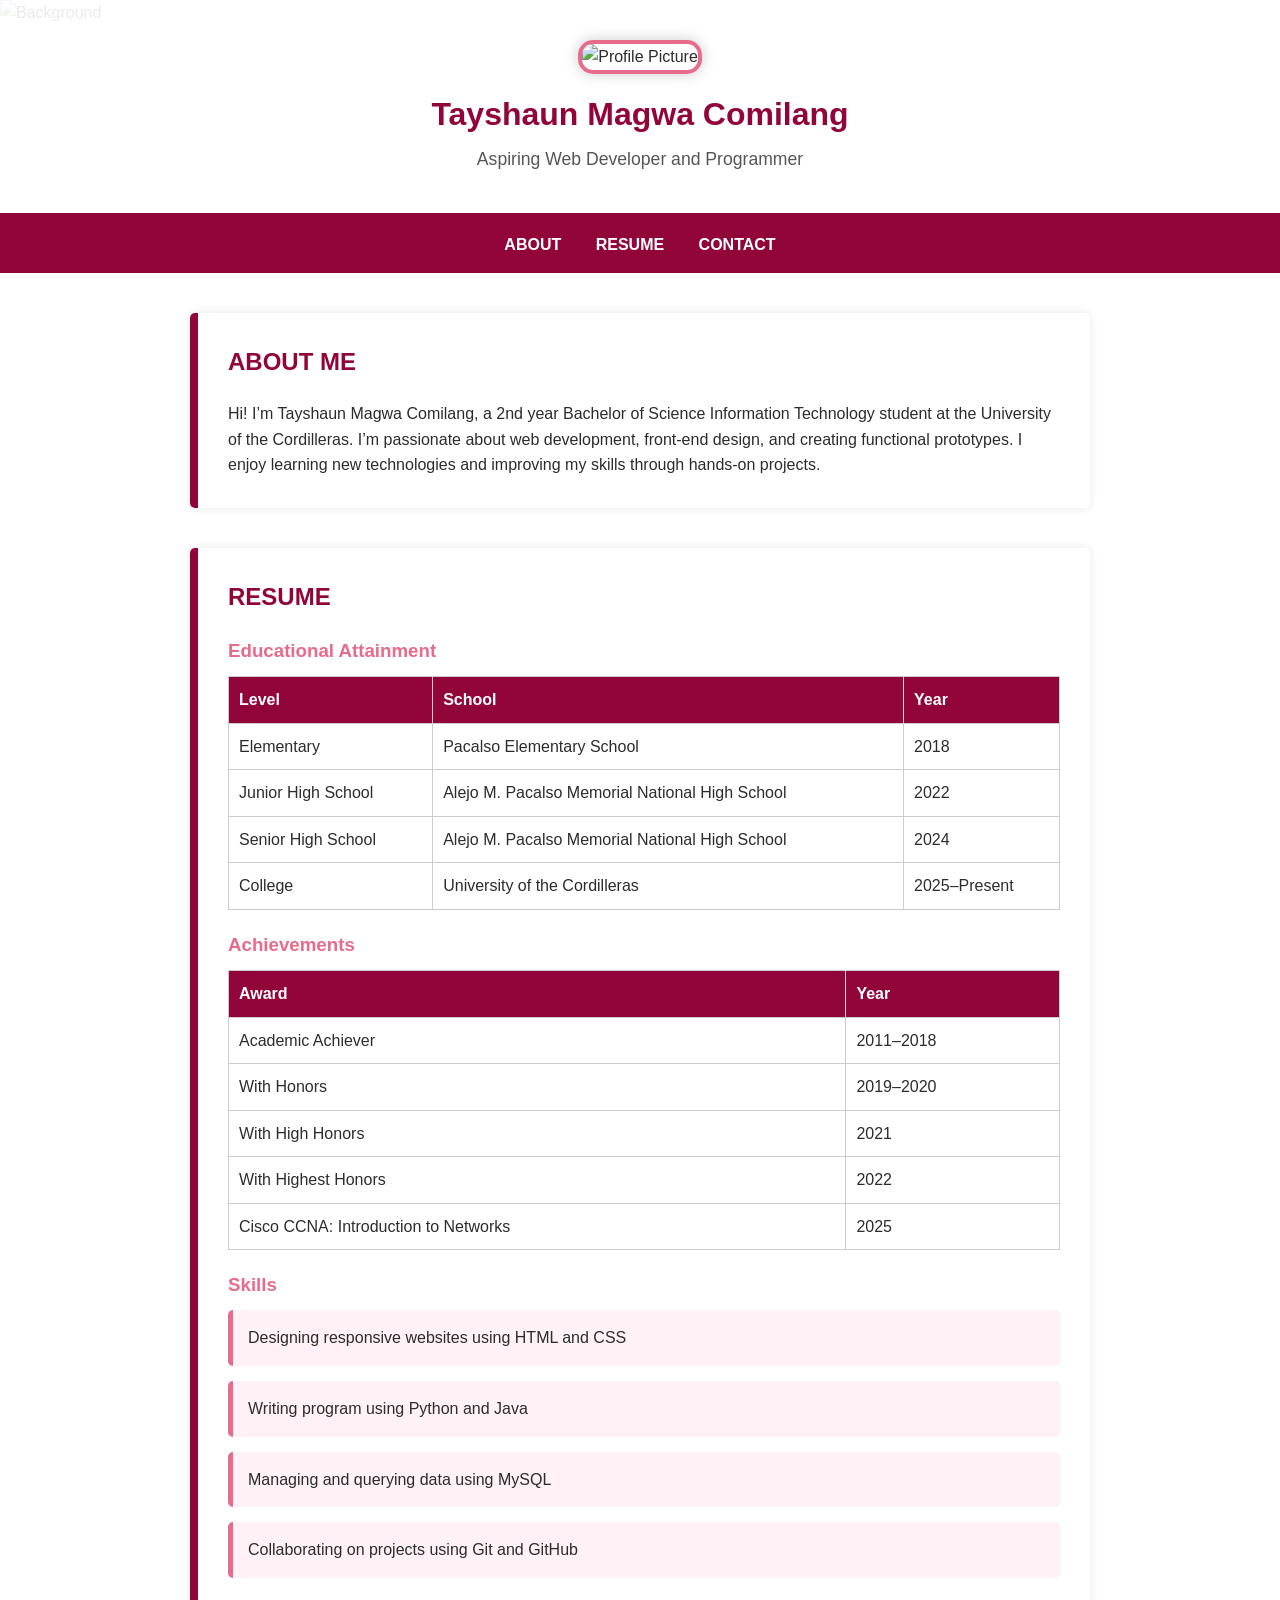
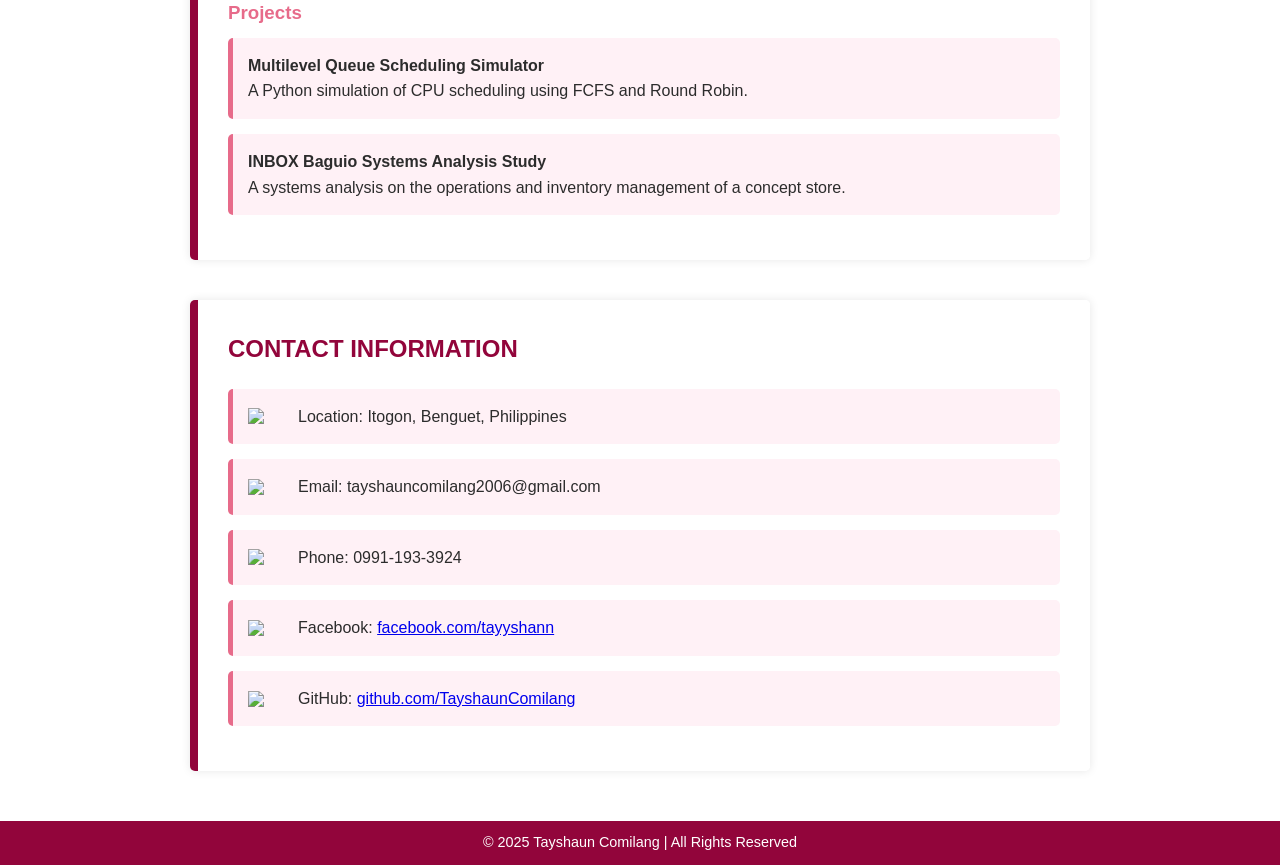
==== index.html @ 893bfd71 "Add index.html, styles.css, and images for GitHub Pages" ====
<!DOCTYPE html>
<html lang="en">
<head>
    <meta charset="UTF-8">
    <meta name="viewport" content="width=device-width, initial-scale=1.0">
    <title>Tayshaun Comilang's Resume</title>
    <link rel="stylesheet" href="style.css">

</head>
<body>

    <div class="background-container">
        <img src="c:\Users\Administrator\Downloads\Background.jpg" alt="Background" class="background-img" />
    </div>
    
    <header>
        <div class="profile-container">
            <img src="c:\Users\Administrator\Downloads\Profile Picture.jfif" alt="Profile Picture" class="profile-pic" />
        </div>

        <h1>Tayshaun Magwa Comilang</h1>   
        <p>Aspiring Web Developer and Programmer</p> 
    </header>
    
    <nav>
        <a href="#about">About</a>
        <a href="#resume">Resume</a>
        <a href="#contact">Contact</a>
    </nav>
    
    <section id="about">
        <h2>About Me</h2>
        <p>     ​​Hi! I’m Tayshaun Magwa Comilang, a 2nd year Bachelor of Science Information Technology student at the University of the Cordilleras. I’m passionate about web development, front-end design, and creating functional prototypes. I enjoy learning new technologies and improving my skills through hands-on projects.</p>
    </section>
    
    <section id="resume">
        <h2>Resume</h2>
        
        <h3>Educational Attainment</h3>
        
        <table>
            <tr>
                <th>Level</th>
                <th>School</th>
                <th>Year</th>
            </tr>
            
            <tr>
                <td>Elementary</td>
                <td>Pacalso Elementary School</td>
                <td>2018</td>
            </tr>
            
            <tr>
                <td>Junior High School</td>
                <td>Alejo M. Pacalso Memorial National High School</td>
                <td>2022</td>
            </tr>
            
            <tr>
                <td>Senior High School</td>
                <td>Alejo M. Pacalso Memorial National High School</td>
                <td>2024</td>
            </tr>
            
            <tr>
                <td>College</td>
                <td>University of the Cordilleras</td>
                <td>2025–Present</td>
            
            </tr>
        </table>
        
        <h3>Achievements</h3>
        <table>
            <tr>
                <th>Award</th>
                <th>Year</th>
            </tr>
            
            <tr>
                <td>Academic Achiever</td>
                <td>2011–2018</td>
            </tr>
            
            <tr>
                <td>With Honors</td>
                <td>2019–2020</td>
            </tr>
            
            <tr>
                <td>With High Honors</td>
                <td>2021</td>
            </tr>
            
            <tr>
                <td>With Highest Honors</td>
                <td>2022</td>
            </tr>
            
            <tr>
                <td>Cisco CCNA: Introduction to Networks</td>
                <td>2025</td>
            </tr>
        </table>
        
        <h3>Skills</h3>
        <div class="skill-item">Designing responsive websites using HTML and CSS</div>
        <div class="skill-item">Writing program using Python and Java</div>
        <div class="skill-item">Managing and querying data using MySQL</div>
        <div class="skill-item">Collaborating on projects using Git and GitHub</div>
        
        <h3>Projects</h3>
        <div class="project-item">
            <h4>Multilevel Queue Scheduling Simulator</h4>
            <p>A Python simulation of CPU scheduling using FCFS and Round Robin.</p>
        </div>
        
        <div class="project-item">
            <h4>INBOX Baguio Systems Analysis Study</h4>
            <p>A systems analysis on the operations and inventory management of a concept store.</p>
        </div>
    
    </section>
    <section id="contact">

        <h2>Contact Information</h2>
        <div class="contact-card">
            <img src="https://cdn-icons-png.flaticon.com/512/684/684908.png" class="icon">
            <p>Location: Itogon, Benguet, Philippines</p>
        </div>
        
        <div class="contact-card">
            <img src="https://cdn-icons-png.flaticon.com/512/732/732200.png" class="icon">
            <p>Email: tayshauncomilang2006@gmail.com</p>
        </div>
        
        <div class="contact-card">
            <img src="https://cdn-icons-png.flaticon.com/512/724/724664.png" class="icon">
            <p>Phone: 0991-193-3924</p>
        </div>
        
        <div class="contact-card">
            <img src="https://cdn-icons-png.flaticon.com/512/5968/5968764.png" class="icon">
            <p>Facebook: <a href="https://www.facebook.com/tayyshann">facebook.com/tayyshann</a></p>
        </div>
        
        <div class="contact-card">
            <img src="https://cdn-icons-png.flaticon.com/512/5968/5968866.png" class="icon">
            <p>GitHub: <a href="https://github.com/TayshaunComilang">github.com/TayshaunComilang</a></p>
        </div>
    </section>
    
    <footer>
        <p>&copy; 2025 Tayshaun Comilang | All Rights Reserved</p>
    </footer>
        
        <script>
        const navLinks = document.querySelectorAll('nav a');
        navLinks.forEach(link => {
            link.addEventListener('click', e => {
                e.preventDefault();
                const target = document.querySelector(link.getAttribute('href'));
                document.querySelectorAll('section').forEach(sec => sec.classList.remove('active'));
                target.classList.add('active');
                target.scrollIntoView({behavior: 'smooth'});
            });
            });
            </script>

</body>
</html>
---- style.css ----
:root {
    --main: #92053b;
    --accent: #e76b8a;
    --bg: #f9f4f6;
    --text: #2c2c2c;
}

* {
    margin: 0;
    padding: 0;
    box-sizing: border-box;
}

body {
    font-family: Verdana, Geneva, sans-serif;
    color: var(--text);
    line-height: 1.6;
}

.background-container {
    position: fixed;
    top: 0;
    left: 0;
    width: 100%;
    height: 100%;
    z-index: -1; 
    overflow: hidden;
}

.background-container .background-img {
    width: 100%;
    height: 100%;
    object-fit: cover; 
}

header {
    text-align: center;
    padding: 40px 20px;
    background: rgba(255, 255, 255, 0.9);
    border-bottom: 4px solid var(--main);
    box-shadow: 0 0 10px rgba(0,0,0,0.1);
}

.profile-container {
    position: relative;
    display: inline-block;
}

.profile-container::before {
    content: '';
    position: absolute;
    top: -10px;
    left: -10px;
    width: 170px;
    height: 170px;
    border-radius: 20px;
    z-index: -1;
}

.profile-pic {
    width: 150px;
    height: 150px;
    object-fit: cover;
    border-radius: 15px;
    border: 4px solid var(--accent);
    box-shadow: 0 0 15px rgba(0,0,0,0.2);
}

header h1 {
    margin-top: 15px;
    color: var(--main);
}

header p {
    font-size: 1.1rem;
    color: #555;
    margin-top: 5px;
}

nav {
    background-color: var(--main);
    padding: 15px;
    text-align: center;
}

nav a {
    color: white;
    margin: 0 15px;
    text-decoration: none;
    font-weight: bold;
    text-transform: uppercase;
    transition: 0.3s;
    cursor: pointer;
}

nav a:hover {
    color: var(--accent);
}

section {
    max-width: 900px;
    margin: 40px auto;
    background: rgba(255,255,255,0.95);
    padding: 30px;
    border-left: 8px solid var(--main);
    border-radius: 5px;
    box-shadow: 0 0 10px rgba(0,0,0,0.1);
    transition: transform 0.3s ease;
}

section.active {
    transform: scale(1.05);
}

section h2 {
    color: var(--main);
    margin-bottom: 20px;
    text-transform: uppercase;
}

section h3 {
    margin-top: 20px;
    margin-bottom: 10px;
    color: var(--accent);
}

table {
    width: 100%;
    border-collapse: collapse;
    margin-bottom: 20px;
}

th, td {
    border: 1px solid #ccc;
    padding: 10px;
    text-align: left;
}

th {
    background-color: var(--main);
    color: white;
}

.project-item, .skill-item, .contact-card {
    padding: 15px;
    background: #fff1f6;
    border-left: 5px solid var(--accent);
    margin-bottom: 15px;
    border-radius: 5px;
    transition: transform 0.2s ease;
}

.project-item:hover, .skill-item:hover, .contact-card:hover {
    transform: scale(1.03);
}

.contact-card {
    display: flex;
    align-items: center;
}

.contact-card img.icon {
    width: 35px;
    margin-right: 15px;
}

footer {
    text-align: center;       
    background: var(--main);
    color: white;
    padding: 10px 15px;       
    margin-top: 50px;
    font-size: 0.9rem;      
}

@media (max-width: 768px) {
    nav a {
        display: block;
        margin: 10px 0;
    }

.contact-card {
    flex-direction: column;
    align-items: flex-start;
}

.contact-card img.icon {
    margin-bottom: 5px;
}
}
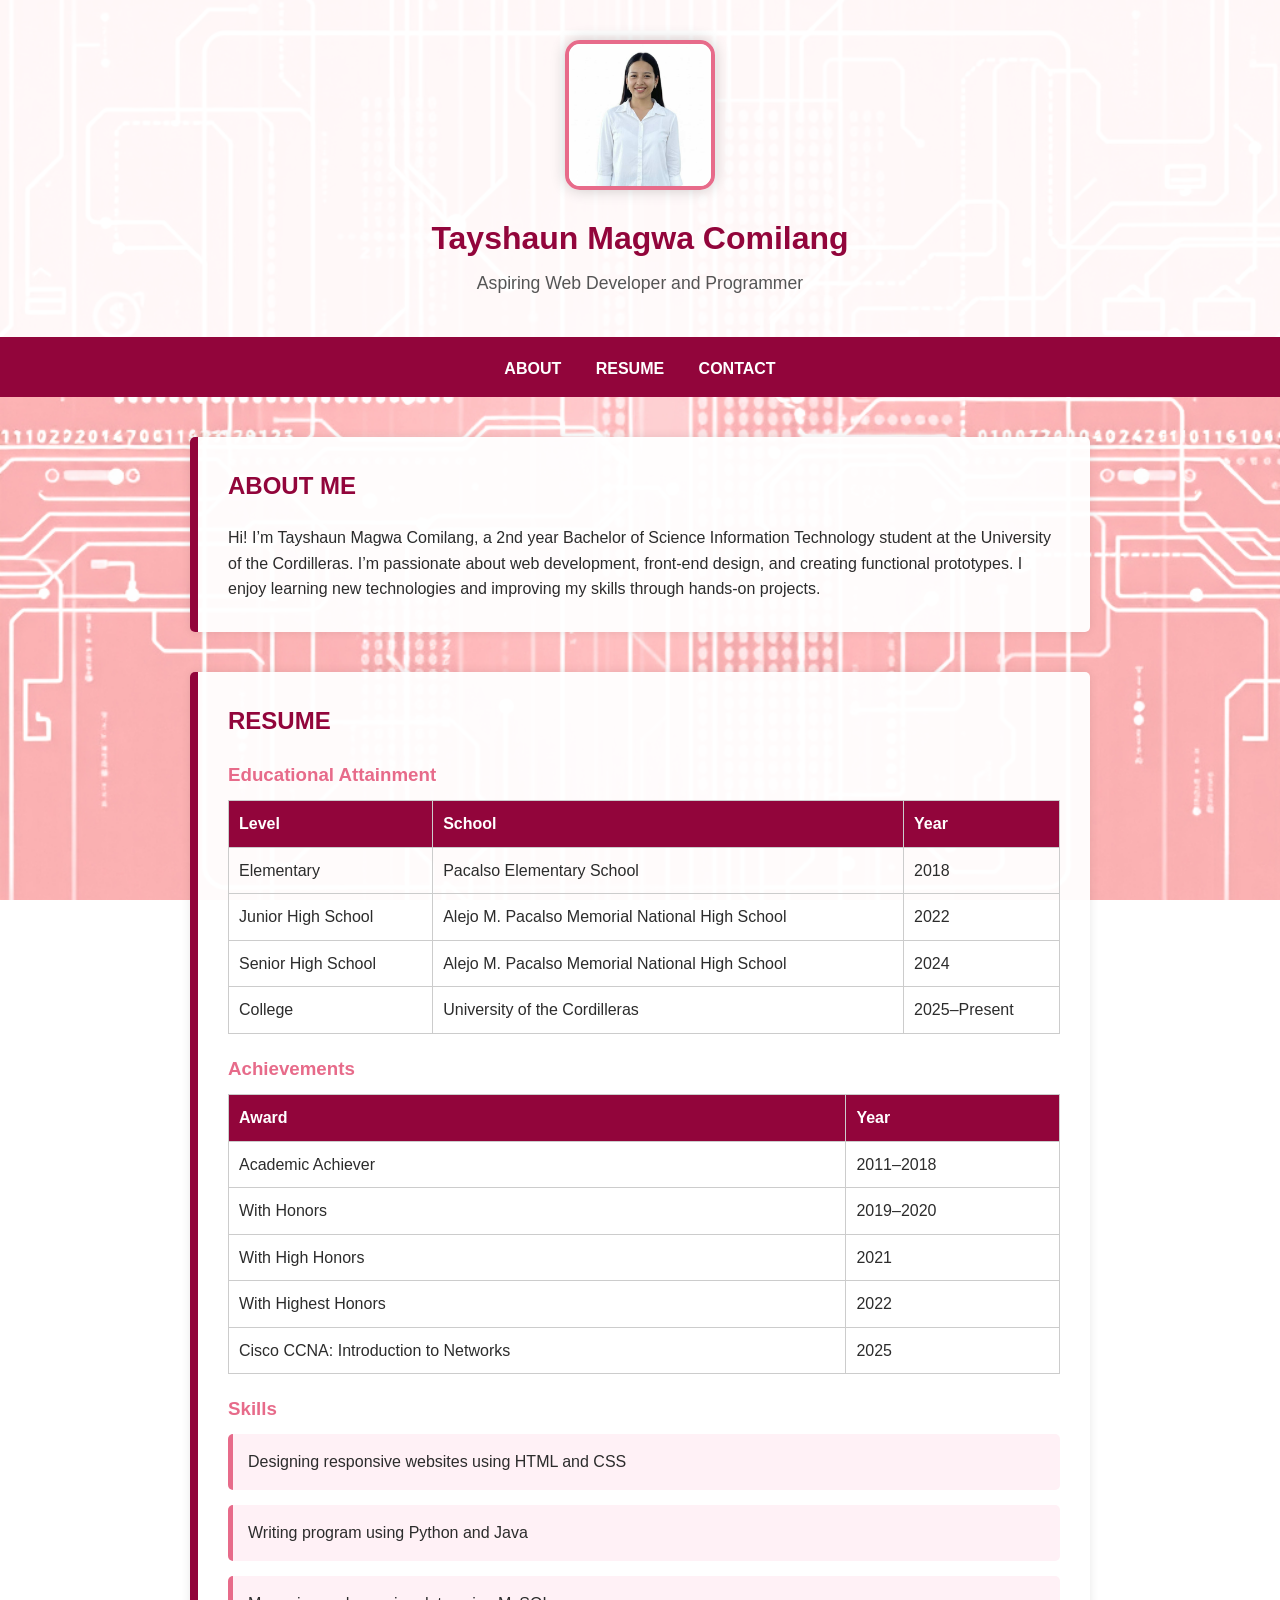
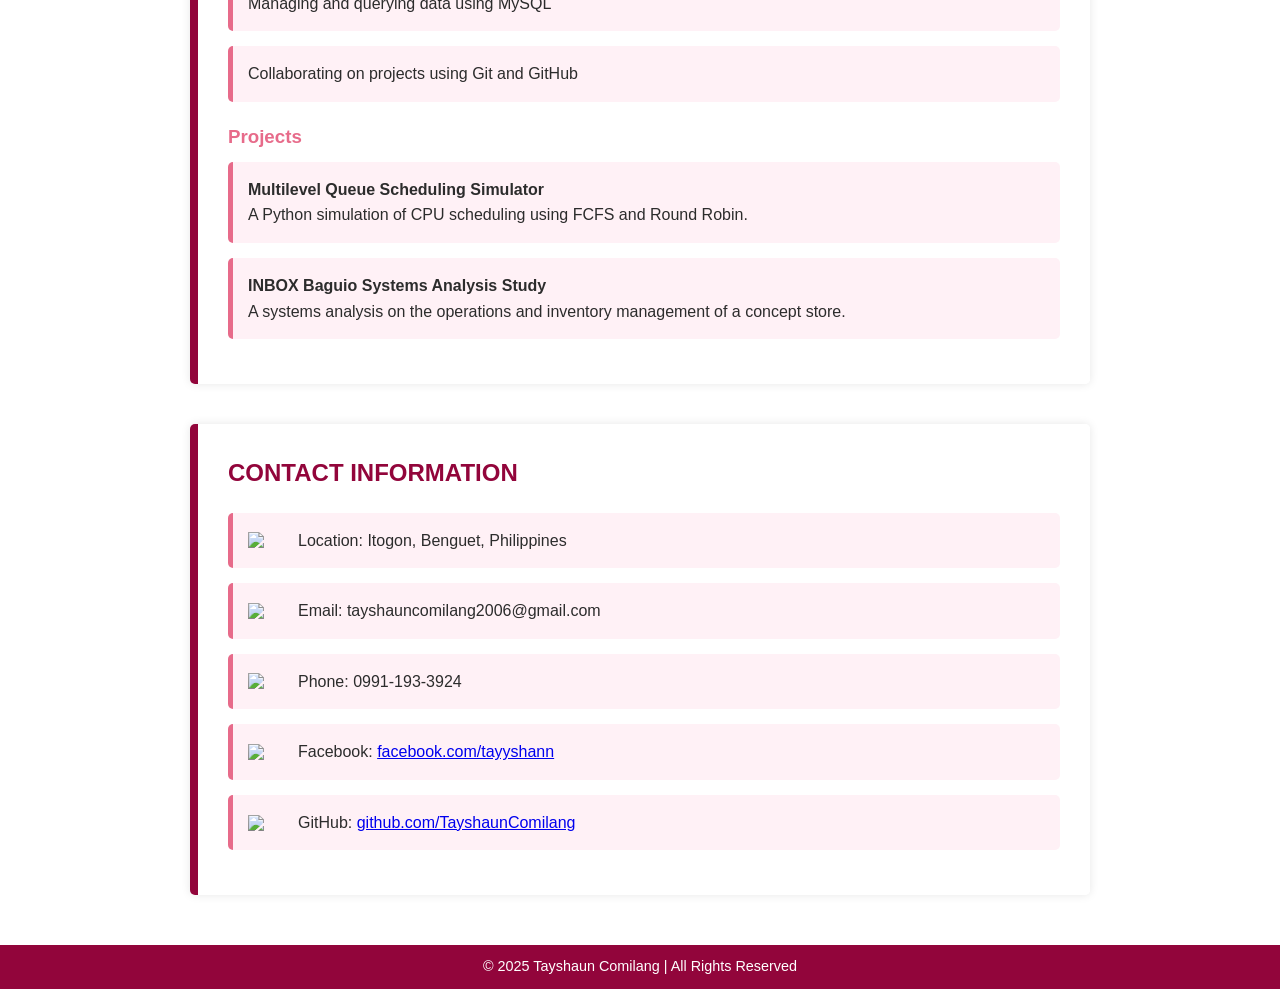
==== commit c0dc1a80: "Add index.html, styles.css, and images for Github Pages" ====
--- a/index.html
+++ b/index.html
@@ -10,12 +10,12 @@
 <body>
 
     <div class="background-container">
-        <img src="c:\Users\Administrator\Downloads\Background.jpg" alt="Background" class="background-img" />
+        <img src="Background.jpg" alt="Background" class="background-img" />
     </div>
     
     <header>
         <div class="profile-container">
-            <img src="c:\Users\Administrator\Downloads\Profile Picture.jfif" alt="Profile Picture" class="profile-pic" />
+            <img src="Profile Picture.jfif" alt="Profile Picture" class="profile-pic" />
         </div>
 
         <h1>Tayshaun Magwa Comilang</h1>   
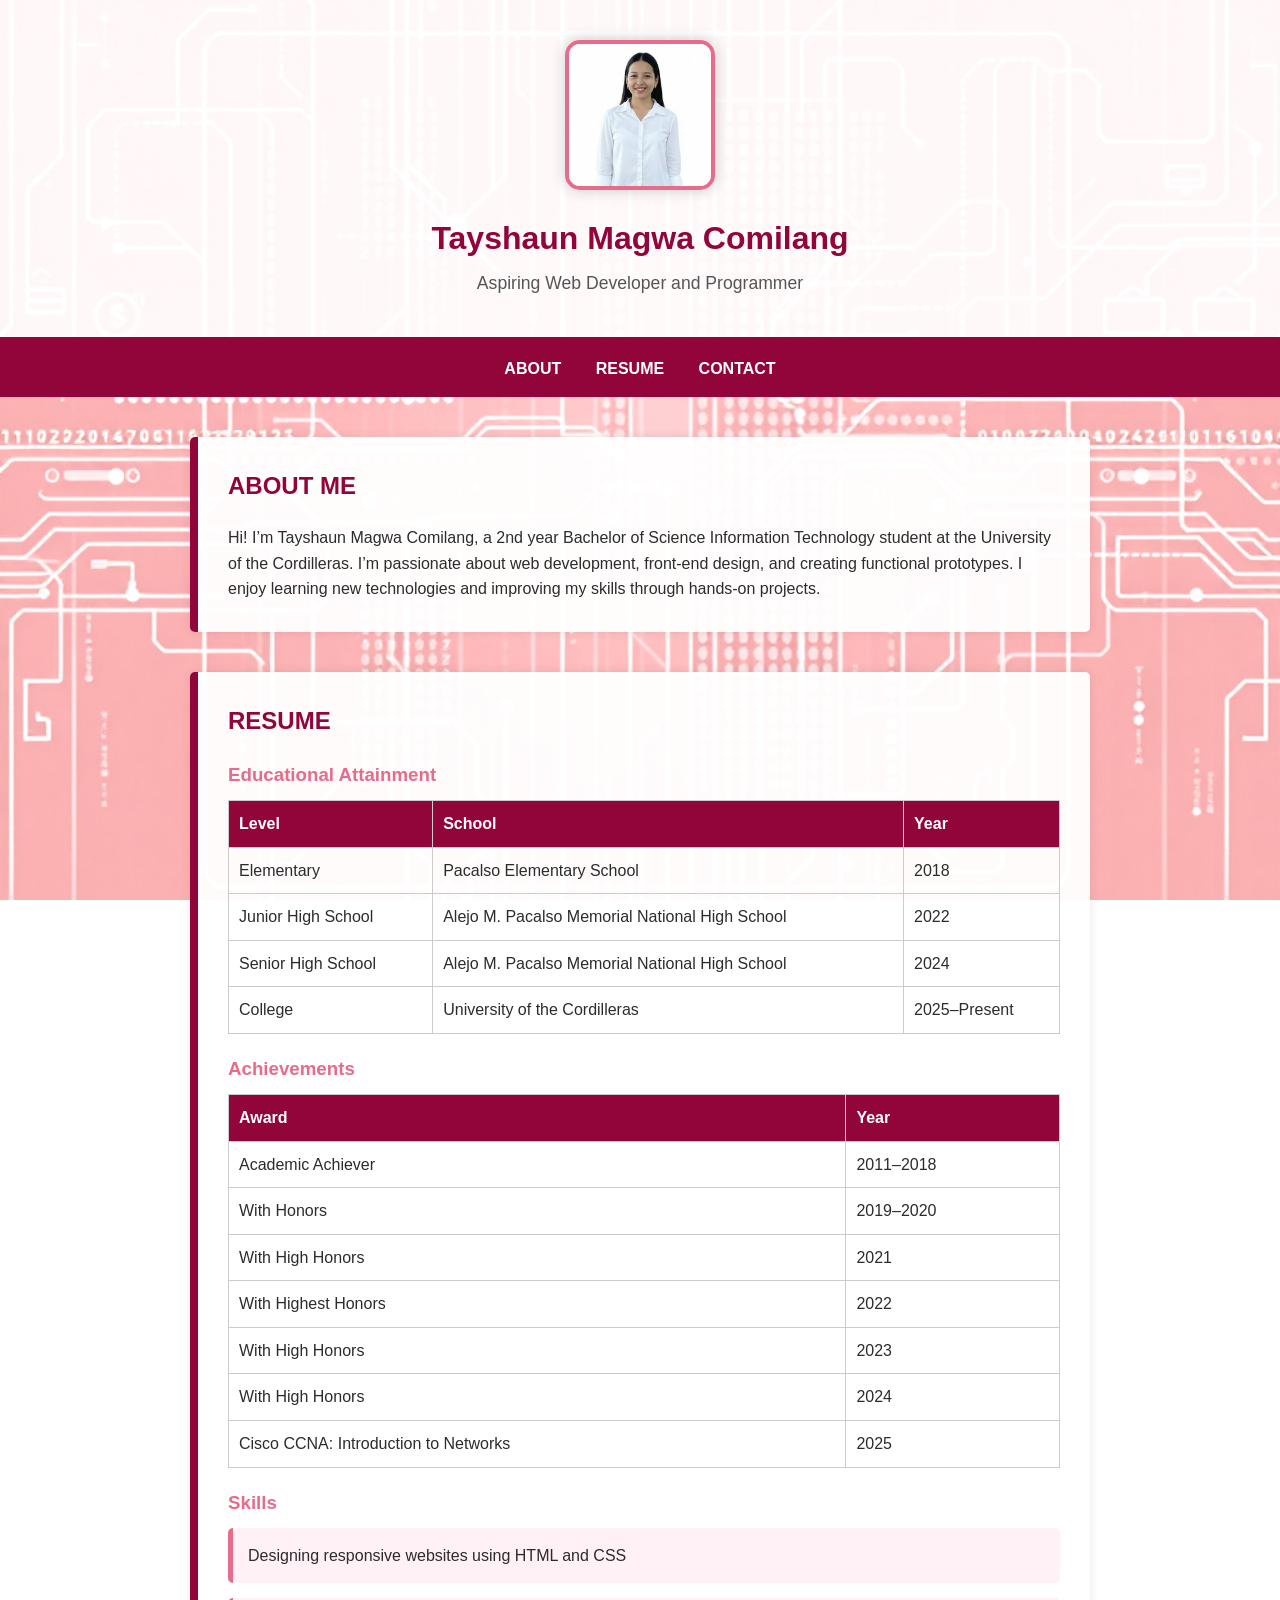
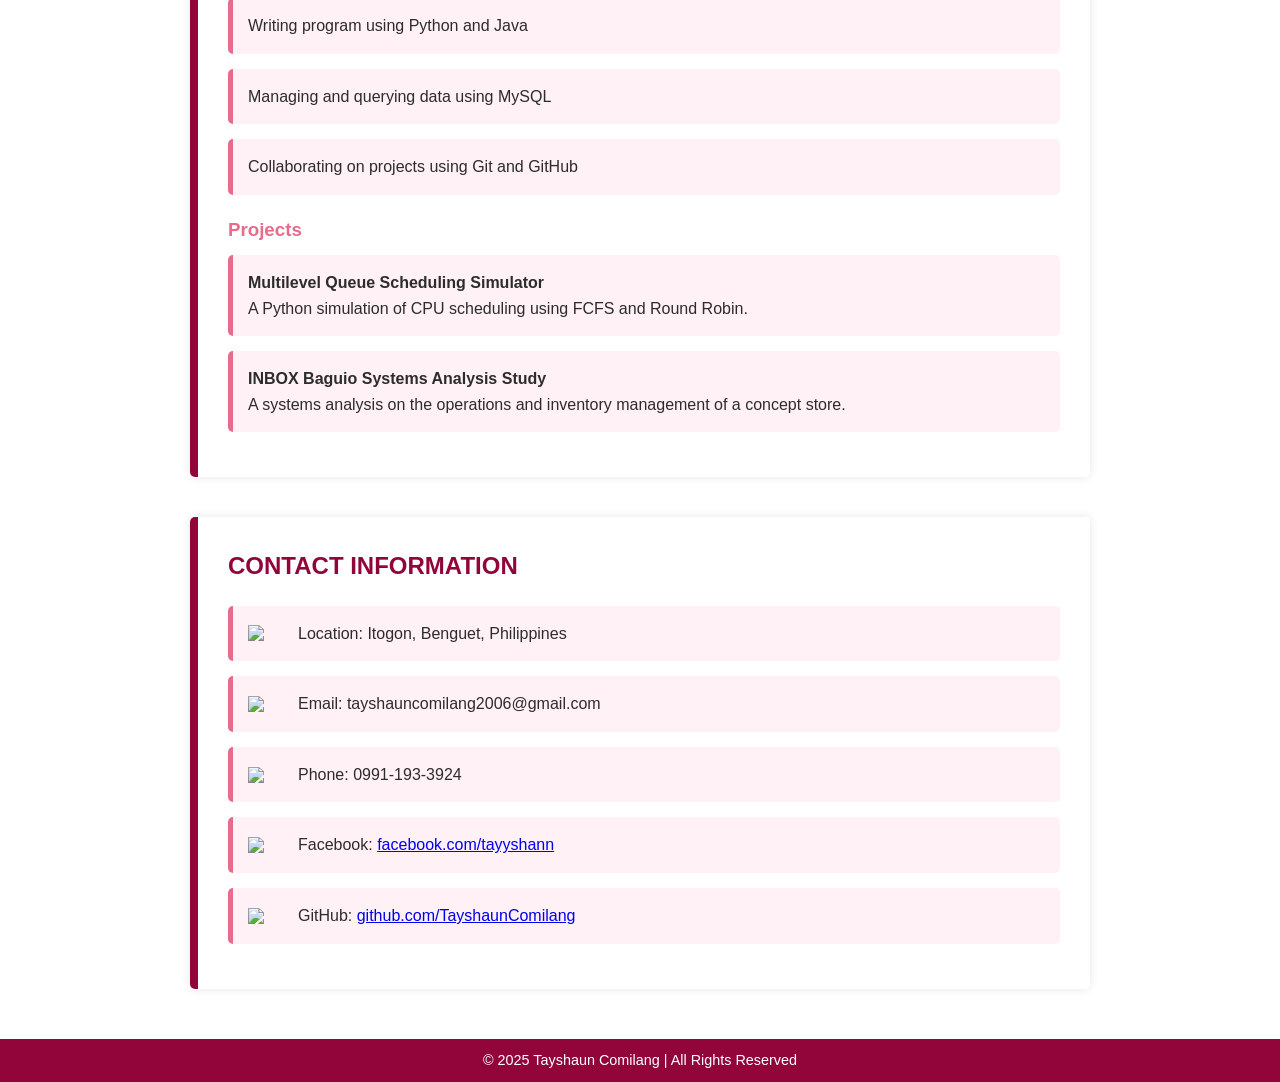
==== commit 695f1c70: "Update index.html" ====
--- a/index.html
+++ b/index.html
@@ -97,6 +97,16 @@
                 <td>With Highest Honors</td>
                 <td>2022</td>
             </tr>
+
+            <tr>
+                <td>With High Honors</td>
+                <td>2023</td>
+            </tr>
+
+            <tr>
+                <td>With High Honors</td>
+                <td>2024</td>
+            </tr>
             
             <tr>
                 <td>Cisco CCNA: Introduction to Networks</td>
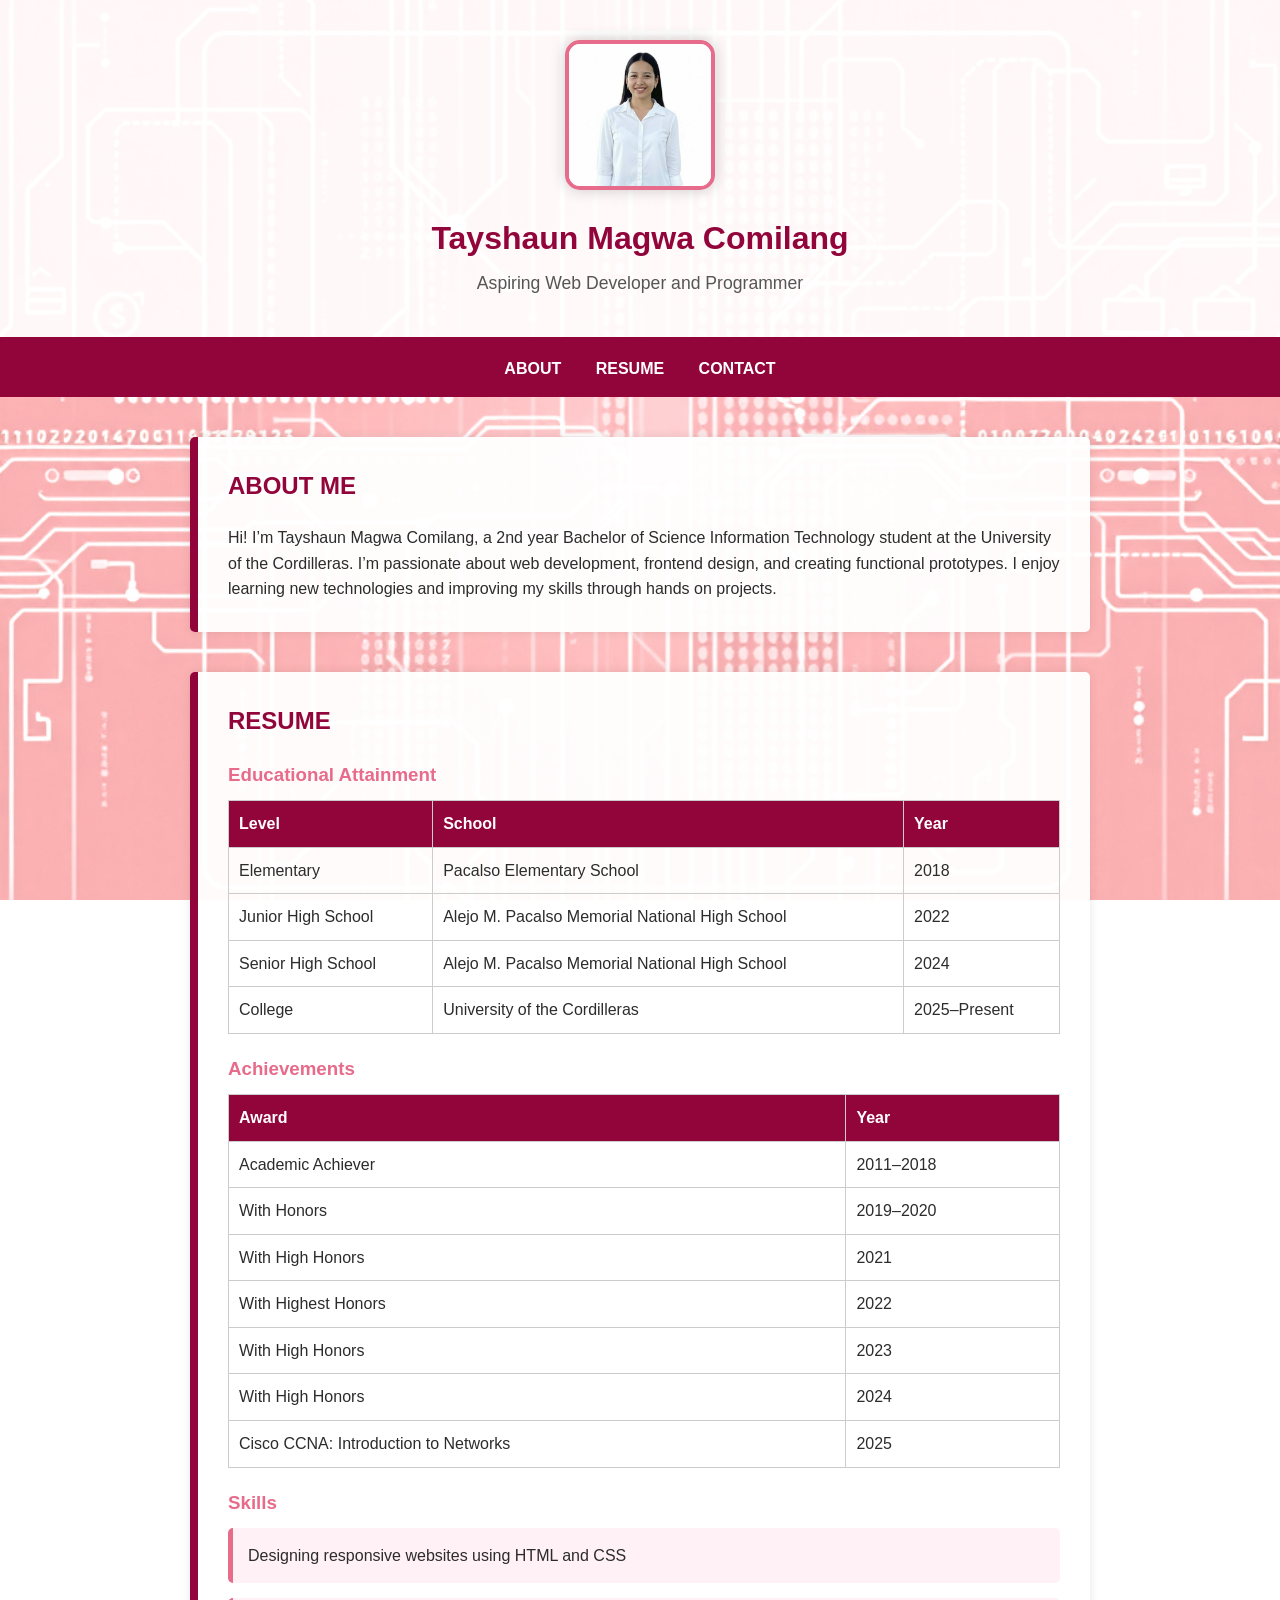
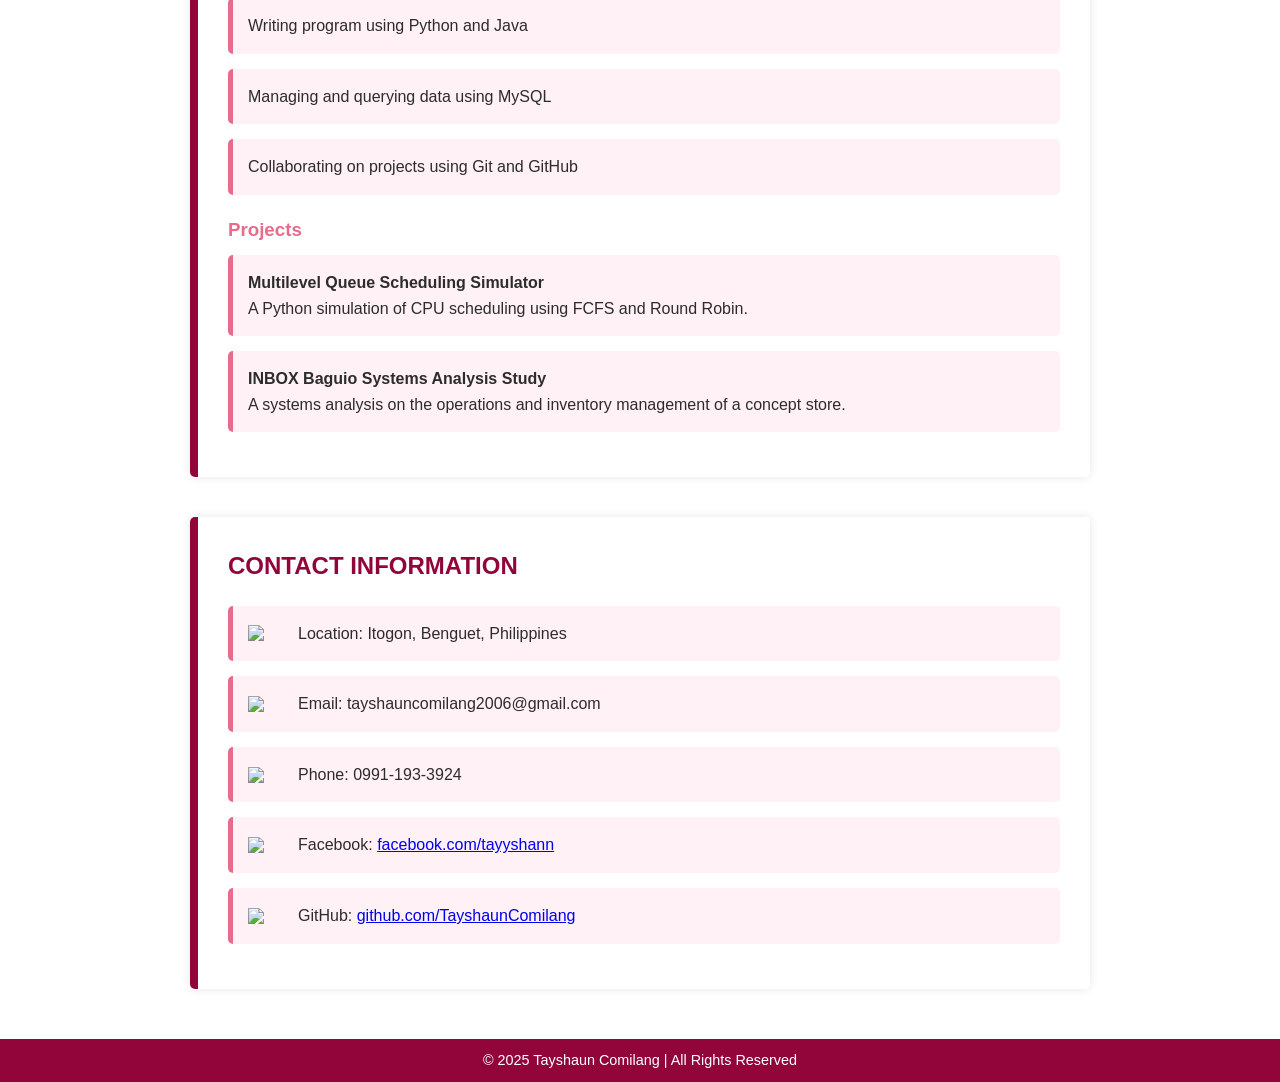
==== commit 178e8bb8: "Update index.html" ====
--- a/index.html
+++ b/index.html
@@ -30,7 +30,7 @@
     
     <section id="about">
         <h2>About Me</h2>
-        <p>     ​​Hi! I’m Tayshaun Magwa Comilang, a 2nd year Bachelor of Science Information Technology student at the University of the Cordilleras. I’m passionate about web development, front-end design, and creating functional prototypes. I enjoy learning new technologies and improving my skills through hands-on projects.</p>
+        <p>     ​​Hi! I’m Tayshaun Magwa Comilang, a 2nd year Bachelor of Science Information Technology student at the University of the Cordilleras. I’m passionate about web development, frontend design, and creating functional prototypes. I enjoy learning new technologies and improving my skills through hands on projects.</p>
     </section>
     
     <section id="resume">
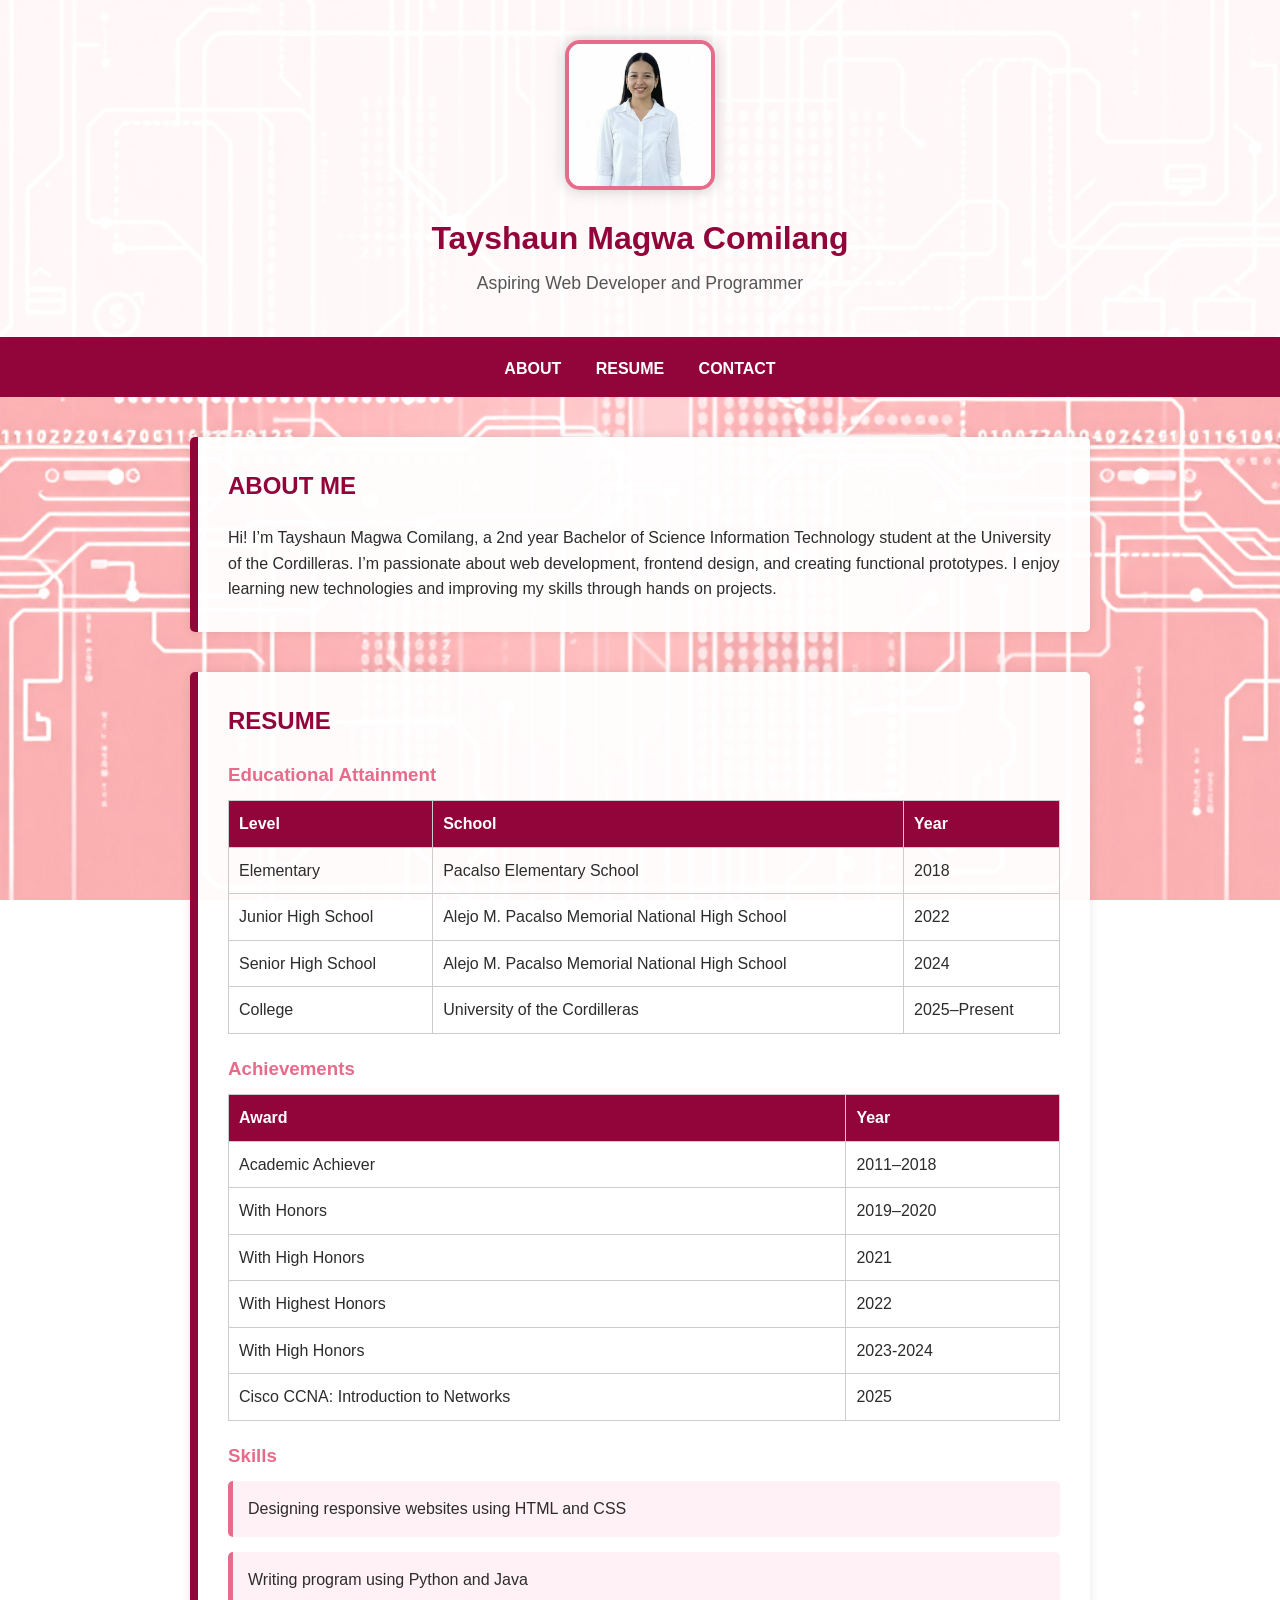
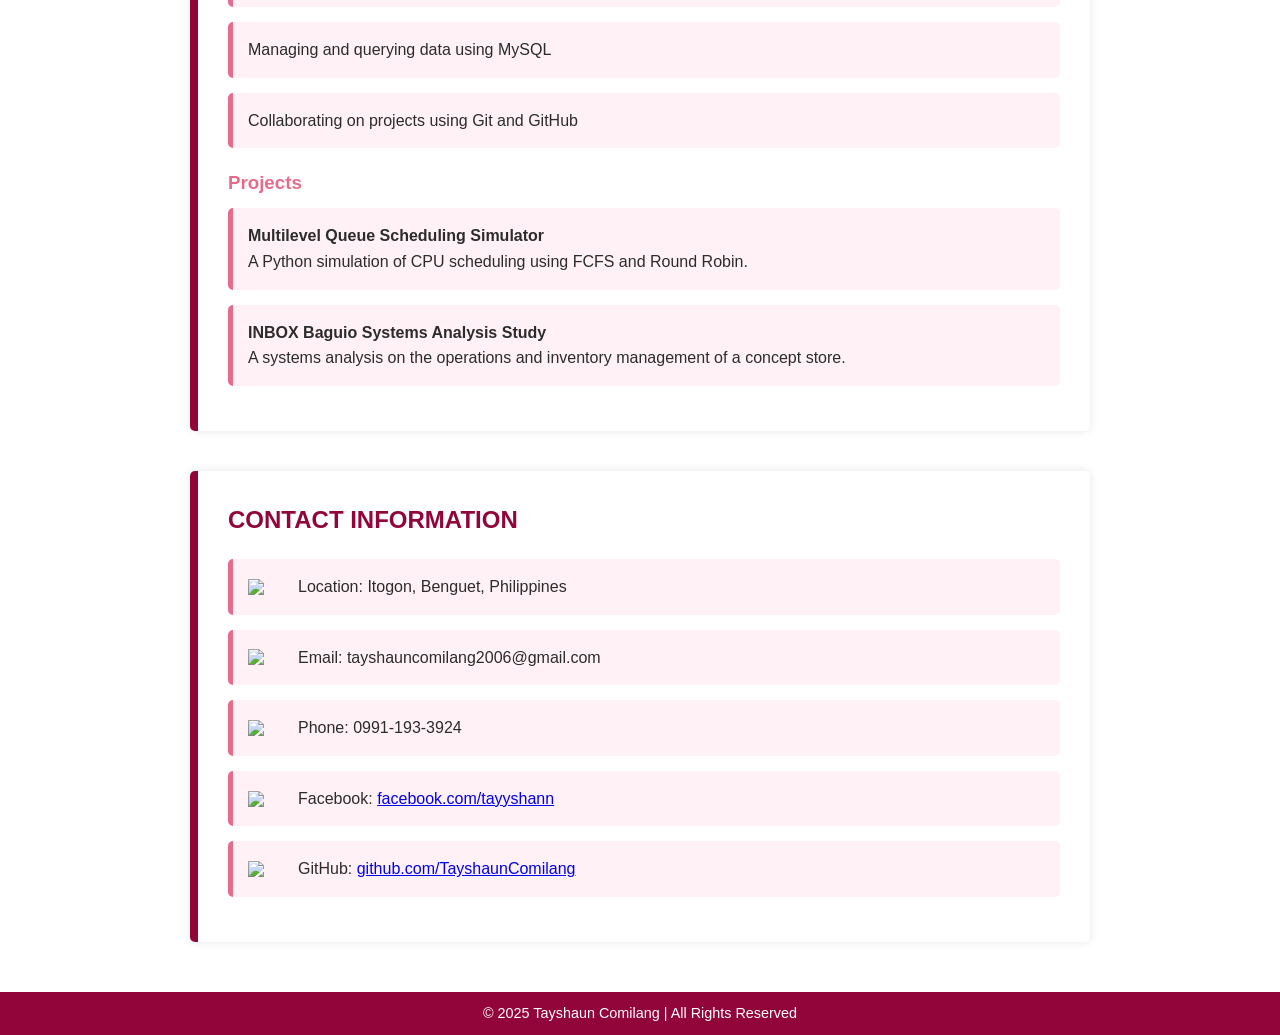
==== commit 231713f8: "Update index.html" ====
--- a/index.html
+++ b/index.html
@@ -100,12 +100,7 @@
 
             <tr>
                 <td>With High Honors</td>
-                <td>2023</td>
-            </tr>
-
-            <tr>
-                <td>With High Honors</td>
-                <td>2024</td>
+                <td>2023-2024</td>
             </tr>
             
             <tr>
